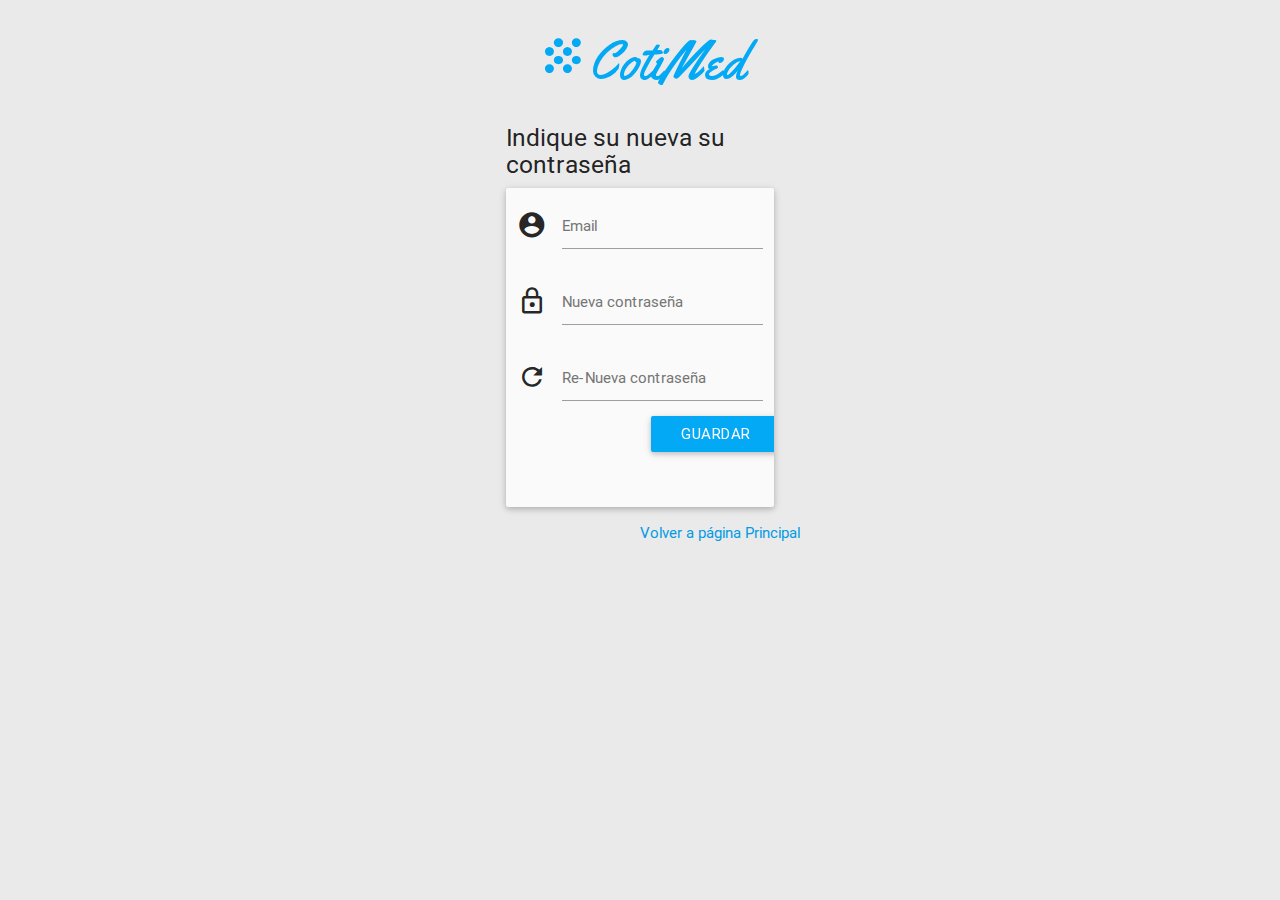
==== actualizar-passw.html @ ea5610eb "Agregando paginas de recuperacion de contraseña y actualizacion de password" ====
<!DOCTYPE html>
<html lang="en">
<head>
	<meta charset="UTF-8">
	<title>Cotizaciones Médicas</title>
	<link type="text/css" rel="stylesheet" href="materialize/css/style.css">
	<link type="text/css" rel="stylesheet" href="materialize/css/materialize.min.css"  media="screen,projection"/>
	<link href='http://fonts.googleapis.com/css?family=Yellowtail' rel='stylesheet' type='text/css'>
</head>
<body>
  	<main>
		<div class="container">
		     <header class="s12 m12 l12">
		     	<h2 id="logo"><i class="mdi-image-grain"></i>CotiMed</h2>
		     </header>

	 	<!-- Form Login -->
	 	<div class="row">
        <div class="col s12 m6 l4 offset-l4">
        	<h5>Indique su nueva su contraseña</h5>
          <div class="card grey lighten-5 z-depth-1">
            <!-- <div class="card-content"> -->
            <div class="row">
			  <form class="col s12">
			  	<div class="input-field col s12">
			        <i class="mdi-action-account-circle prefix"></i>
			        <input id="icon_prefix" type="email" class="validate" placeholder="Email">
			    </div>
			    <div class="input-field col s12">
			        <i class="mdi-action-lock-outline prefix"></i>
			        <input id="icon_prefix" type="password" class="validate" placeholder="Nueva contraseña">
			    </div>
			    <div class="input-field col s12">
			        <i class="mdi-navigation-refresh prefix"></i>
			        <input id="icon_prefix" type="password" class="validate" placeholder="Re-Nueva contraseña">
			    </div>
			      <!-- <div class="card-action"> -->
		            	<div class="col s12">
		            		<div class="row">
		            			<div class="col s6 offset-l6">
		            				<!-- Nota: Al Guardar se borra el password actual y guarda el nuevo -->
					              	<button class="btn waves-effect waves-light light-blue" type="submit" name="action">Guardar
				    					<i class="mdi-content-send right"></i>
				  					</button>
				  				</div>	
	  						</div>
	  					</div>
		            <!-- </div> -->
			  </form>
			</div>
            	
		  </div>
				<div class="row">
					<div class="col s12 offset-s6">
						<div class="row">
						<a class="modal-trigger" href="index.html">Volver a página Principal</a>

					</div>  
          			</div>
        		</div>
      </div>
	

	</div>      
  	</main>
	

	<!--Import jQuery before materialize.js-->
      <script type="text/javascript" src="https://code.jquery.com/jquery-2.1.1.min.js"></script>
      <script type="text/javascript" src="js/materialize.min.js"></script>
      
</body>
</html>
---- materialize/css/style.css ----
body{
	background-color: #EAEAEA;
}

#logo header, h2 { 
	font-family:'Yellowtail', cursive; 
	text-align: center;
	color:#03a9f4;
	font-size: 4.20rem;
}
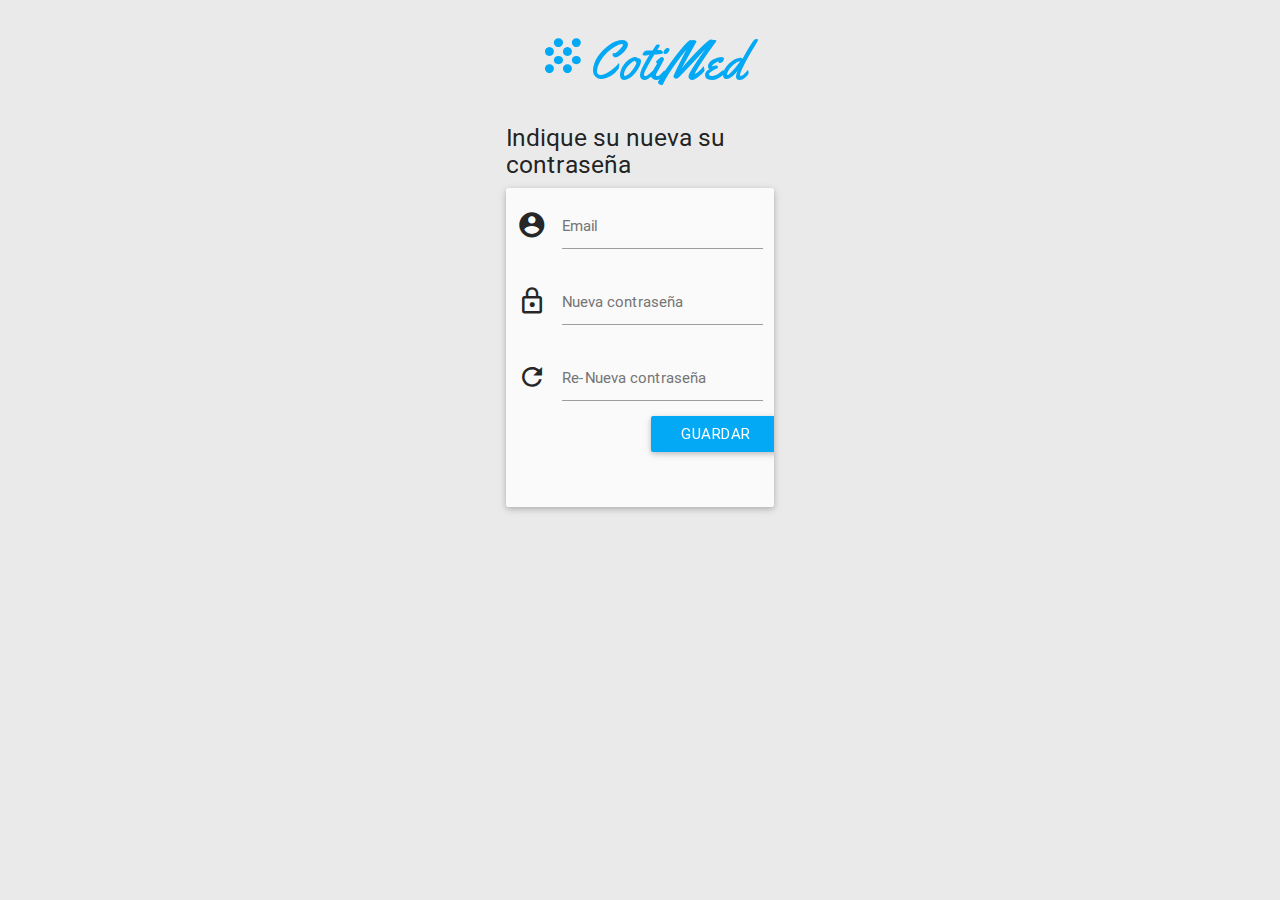
==== commit 79c373c5: "Actualizando navegación entre pantallas, correccion de boton interfaz registro y lista de cotizacion" ====
--- a/actualizar-passw.html
+++ b/actualizar-passw.html
@@ -50,14 +50,14 @@
 			</div>
             	
 		  </div>
-				<div class="row">
+				<!-- <div class="row">
 					<div class="col s12 offset-s6">
 						<div class="row">
 						<a class="modal-trigger" href="index.html">Volver a página Principal</a>
 
 					</div>  
           			</div>
-        		</div>
+        		</div> -->
       </div>
 	
 
